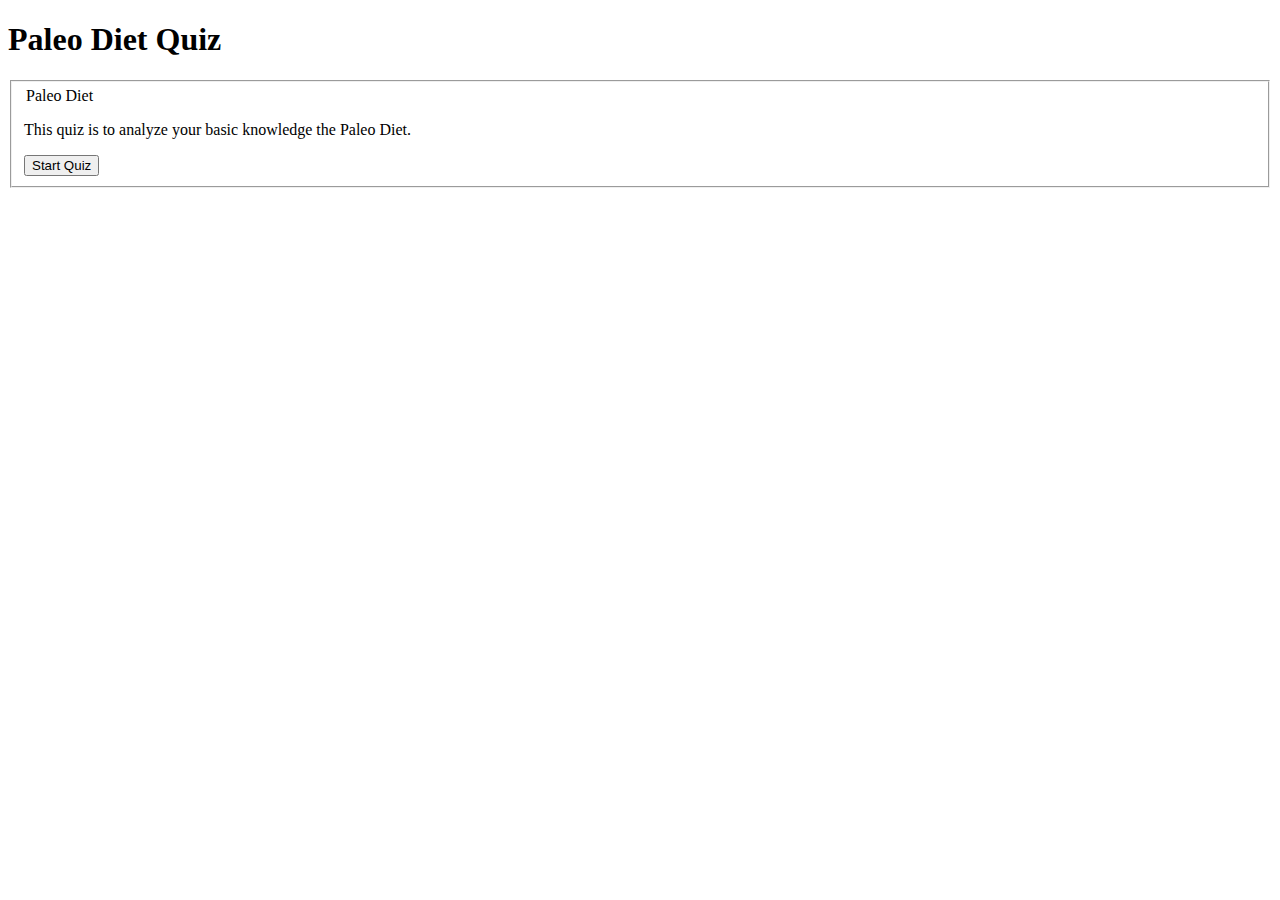
==== index.html @ dd66207c "Create index.html" ====
<!DOCTYPE html>
<html lang="en">
  <head>
    <meta charset="utf-8">
    <meta name="viewport" content="width=device-width">
    <meta name="description" content="Paleo Quiz App">
    <title>Paleo Quiz App:Is the Paleolithic Diet suitable for you? </title>
    <link rel="shortcut icon" href="#">
    <link href="float-grid.css" rel="stylesheet" type="text/css" />
    <link href="index.css" rel="stylesheet" type="text/css" />
  </head>
  <body>
    <header>
      <div class="row">
        <div class="col-12">
          <h1>Paleo Diet Quiz</h1>    
          <div class="question-and-score"></div>
        </div>
      </div>
    </header>

    <main role="main" aria-live="assertive">
      <fieldset>
        <div class="row">
          <div class="col-12">
            <legend>Paleo Diet</legend>
            <p>This quiz is to analyze your basic knowledge the Paleo Diet.</p>
          </div>
        </div>
        <div class="row">
          <div class="col-12">
            <button type="button" id="start"> Start Quiz</button>
          </div>
        </div>
      </fieldset>
    </main>
    <script src="https://ajax.googleapis.com/ajax/libs/jquery/3.3.1/jquery.min.js"></script>
    <script src="store.js"></script>
    <script src="index.js"></script>
  </body>
</html>


 <!--HTML has 3 sections.
Start section
Question section
Final section
Appropriate button clicked on each page will hide that current section
Appropriate button clicked on each page will display new section
Appropriate button clicked on Question page will fill in Question section with new question and answer   -->
<!--
II. Content of Quiz: Questions/Answers
			1. What is the Paleolithic?
				1) The Paleolithic period is characterized from the first manufacture of stone tools to shortly before the development of agriculture
				2) The Paleolithic period occurred between 0.01 million years ago to 1.6 million years ago.
				3) Pleistocene Period
				4) A cult of people devoted to literature
			2. What is the Paleolithic Diet?
				1) Primarily wild game and vegetable foods 
				2) The Paleo-diet primarily had two food groups: meat/fish and vegetable/fish and did not include or rarely included grains.
				3)  Protein contributed twice to five times that of the caloric intake for modern humans for Paleolithic humans and much more cholesterol and less fat
				4) Gluten free, low-card diet
			3. What are some benefits of the Paleolithic diet?
				1) Paleolithic diet allows for increase weight gain
				2) Paleolithic diet allows for Flexibility and mobility
				3) Paleolithic diet improves blood pressure, glucose tolerance, decreased insulin secretion, increased insulin sensitivity and improved lipid profiles.
				4) Does not guarantee you will lose weight, may have cardiovascular benefits, and may prevent or control diabetes..
			4. What are some drawbacks to the Paleolithic diet?
				1) Not suited for modern human sedentary lifestyle
				2) They are problematic as long-term subsistence strategies 
				3) Neglects that modern human diets reflects an omnivorous background with a tremendous diversity of diets suited to particularized environments
				4) None of the above
			5. Who is the Paleolithic diet best suited for?
				1) Short term weight loss and fitness goals
				2) Chronic health issues
				3) Everyone
				4) No one
			6. What types of foods are associated with the Paleolithic diet? 
				1) Vegetables
				2) Fruits
				3) Wild meats
				4) Eggs
				5) Nuts
			7. What types of foods are not associated with the Paleolithic diet?
				1) Refined processed foods (containing refined oils such as shortening, margarine)
				2) Sugars (sucrose, high fructose corn syrup, syrups)
				3) Grains (whole grain, refined grains)
        Dairy (milk, cheese, butter)
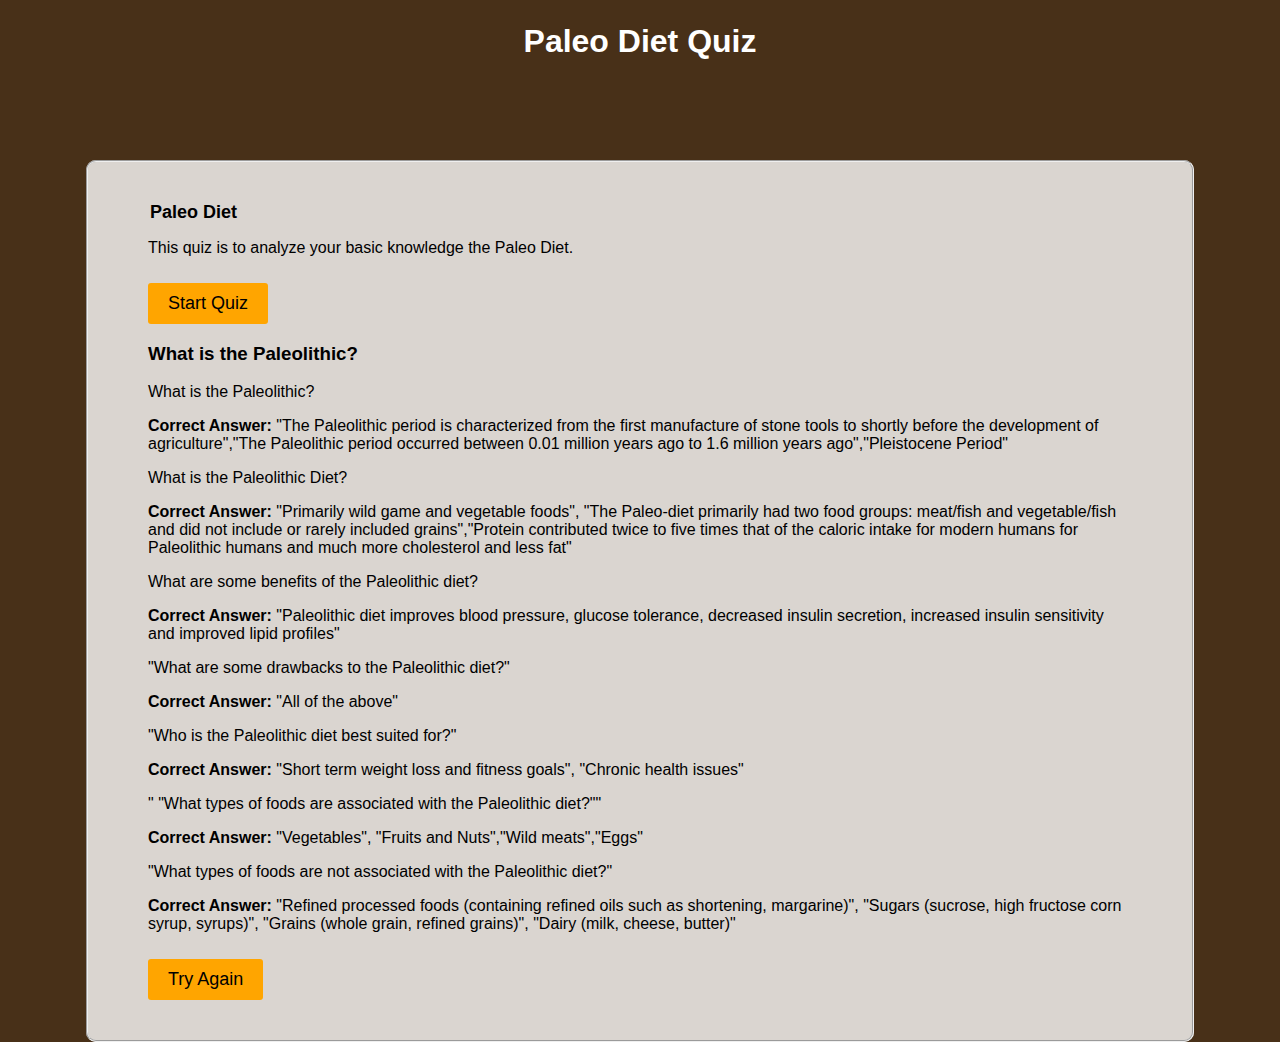
==== commit fc7c6c52: "Update index.html" ====
--- a/index.html
+++ b/index.html
@@ -9,36 +9,6 @@
     <link href="float-grid.css" rel="stylesheet" type="text/css" />
     <link href="index.css" rel="stylesheet" type="text/css" />
   </head>
-  <body>
-    <header>
-      <div class="row">
-        <div class="col-12">
-          <h1>Paleo Diet Quiz</h1>    
-          <div class="question-and-score"></div>
-        </div>
-      </div>
-    </header>
-
-    <main role="main" aria-live="assertive">
-      <fieldset>
-        <div class="row">
-          <div class="col-12">
-            <legend>Paleo Diet</legend>
-            <p>This quiz is to analyze your basic knowledge the Paleo Diet.</p>
-          </div>
-        </div>
-        <div class="row">
-          <div class="col-12">
-            <button type="button" id="start"> Start Quiz</button>
-          </div>
-        </div>
-      </fieldset>
-    </main>
-    <script src="https://ajax.googleapis.com/ajax/libs/jquery/3.3.1/jquery.min.js"></script>
-    <script src="store.js"></script>
-    <script src="index.js"></script>
-  </body>
-</html>
 
 
  <!--HTML has 3 sections.
@@ -87,4 +57,120 @@
 				3) Grains (whole grain, refined grains)
         Dairy (milk, cheese, butter)
 
-        
+add ally-->
+
+  <body>
+    <!--Title with its subtitle-->
+    <header>
+      <div class="row">
+        <div class="col-12">
+          <h1>Paleo Diet Quiz</h1>    
+          <div class="question-and-score"></div>
+        </div>
+      </div>
+    </header>
+
+    <main role="main" aria-live="assertive">
+
+       <!--Start Quiz Section-->
+
+      <fieldset>
+        <div class="row">
+          <div class="col-12">
+            <legend>Paleo Diet</legend>
+            <p>This quiz is to analyze your basic knowledge the Paleo Diet.</p>
+          </div>
+        </div>
+        <div class="row">
+          <div class="col-12">
+            <button type="button" id="start"> Start Quiz</button>
+
+<!--Question Section-->
+
+ <section class='question-section'>
+            <div class='question-answer-container'>
+                <!--question container-->
+                <div class='question-container'>
+                    <h3 class='question'>What is the Paleolithic?</h3>
+                </div>
+
+
+
+                 
+
+
+  <!--Answer Section-->  
+
+  <!--key answers container-->
+                <div class='key-answers-container'>
+
+                    <!--key answer 1 container-->
+                    <div class='key-answer-container 0'>
+                        <p class='key-answer-question'>What is the Paleolithic?</p>
+                        <p class='key-answer-answer'><strong>Correct Answer:</strong> "The Paleolithic period is characterized from the first manufacture of stone tools to shortly before the development of agriculture","The Paleolithic period occurred between 0.01 million years ago to 1.6 million years ago","Pleistocene Period"</p>
+                    </div>
+  <!--key answers container-->
+                <div class='key-answers-container'>
+                    <!--key answer 2 container-->
+                    <div class='key-answer-container 0'>
+                        <p class='key-answer-question'>What is the Paleolithic Diet?</p>
+                        <p class='key-answer-answer'><strong>Correct Answer:</strong>  "Primarily wild game and vegetable foods",	"The Paleo-diet primarily had two food groups: meat/fish and vegetable/fish and did not include or rarely included grains","Protein contributed twice to five times that of the caloric intake for modern humans for Paleolithic humans and much more cholesterol and less fat"</p>
+                    </div>
+  <!--key answers container-->
+                <div class='key-answers-container'>
+                    <!--key answer 3 container-->
+                    <div class='key-answer-container 0'>
+                        <p class='key-answer-question'>What are some benefits of the Paleolithic diet?</p>
+                        <p class='key-answer-answer'><strong>Correct Answer:</strong> "Paleolithic diet improves blood pressure, glucose tolerance, decreased insulin secretion, increased insulin sensitivity and improved lipid profiles"</p>
+                    </div>
+  <!--key answers container-->
+                <div class='key-answers-container'>
+
+                    <!--key answer 4 container-->
+                    <div class='key-answer-container 0'>
+                        <p class='key-answer-question'>"What are some drawbacks to the Paleolithic diet?"</p>
+                        <p class='key-answer-answer'><strong>Correct Answer:</strong> "All of the above"</p>
+                    </div>
+  <!--key answers container-->
+                <div class='key-answers-container'>
+
+                    <!--key answer 5 container-->
+                    <div class='key-answer-container 0'>
+                        <p class='key-answer-question'>"Who is the Paleolithic diet best suited for?"</p>
+                        <p class='key-answer-answer'><strong>Correct Answer:</strong>  "Short term weight loss and fitness goals",	"Chronic health issues"</p>
+                    </div>
+  <!--key answers container-->
+                <div class='key-answers-container'>
+
+                    <!--key answer 6 container-->
+                    <div class='key-answer-container 0'>
+                        <p class='key-answer-question'>" "What types of foods are associated with the Paleolithic diet?""</p>
+                        <p class='key-answer-answer'><strong>Correct Answer:</strong> "Vegetables",	"Fruits and Nuts","Wild meats","Eggs"</p>
+                    </div>
+  <!--key answers container-->
+                <div class='key-answers-container'>
+
+                    <!--key answer 7 container-->
+                    <div class='key-answer-container 0'>
+                        <p class='key-answer-question'>"What types of foods are not associated with the Paleolithic diet?"</p>
+                        <p class='key-answer-answer'><strong>Correct Answer:</strong> "Refined processed foods (containing refined oils such as shortening, margarine)",
+			                  "Sugars (sucrose, high fructose corn syrup, syrups)",
+		                  	"Grains (whole grain, refined grains)",
+		                  	"Dairy (milk, cheese, butter)"</p>
+                    </div>
+
+        <!-- final status container-->
+            <div class='final-status-container'>
+                <!--reset button-->
+                <button class='reset-button'>
+                    Try Again
+                </button>     
+          </div>
+        </div>
+      </fieldset>
+    </main>
+    <script src="https://ajax.googleapis.com/ajax/libs/jquery/3.3.1/jquery.min.js"></script>
+    <script src="store.js"></script>
+    <script src="index.js"></script>
+  </body>
+</html>
--- a/index.css
+++ b/index.css
@@ -0,0 +1,127 @@
+body {
+  font-family: "Roboto", sans-serif;
+  color: black;
+  margin:0;
+  background:cover;
+   background: url(images/food-background-2763.jpg) fixed;
+  background-color: #483018;
+}
+
+header {
+  margin-top: 25px;
+  height:80px;
+  color: white;
+  margin-bottom: 55px;
+}
+
+.row {
+  max-width: 1000px;
+  padding-left: 20px;
+  padding-right: 20px;
+  margin: 0 auto;
+}
+
+header h1 {
+  line-height: 1;
+  top:24px;
+  text-align: center;
+}
+
+header .question-and-score {
+  font-size: 20px;
+  font-weight: 600px;
+  color:white;
+  background: none;
+}
+
+.question-and-score ul {
+  text-align:center;
+  padding-left: 2%;
+  padding-right: 2%;
+}
+
+.question-and-score li {
+  display: inline-block;
+  padding:0 2%;
+}
+
+button {
+  margin-top:10px;
+  height: auto;
+  font-size: 18px;
+  font-weight: 500;
+  text-align: center;
+  color:black;
+  background: orange;
+  border: 0;
+  cursor: pointer;
+  margin-bottom: 0;
+  border-radius:3px;
+  padding: 10px 20px;
+}
+
+fieldset {
+  width:80%;
+  padding: 40px;
+  margin:0 auto;
+  background:rgba(255, 255, 255, 0.8);
+  border-radius: 10px;
+}
+
+legend {
+  font-weight: 700;
+  font-size: 18px;
+}
+
+.question-form .question {
+  margin-bottom: 20px;
+  padding: 0 2%;
+  font-size: 20px;
+  font-weight: 600px;
+}
+
+.options ul {
+  list-style: none;
+  margin:0;
+  text-align:left;
+}
+
+label {
+  font-size:18px;
+}
+
+.options span {
+  display:block;
+  border-radius:5px;
+}
+
+.right-answer {
+ background:ivory;
+ padding: 10px 20px;
+ margin: 5px 20px;
+ border:2px solid greenyellow;
+}
+
+.wrong-answer {
+  background:ivory;
+  padding: 10px;
+  margin: 5px 20px;
+  border:2px solid #fe0000;
+}
+
+.question-form button {
+  float:right;
+}
+
+button:hover:enabled,
+button:focus:enabled{
+  background-color: #ff8d00;
+  -webkit-transition: background 0.1s;
+  -moz-transition: background 0.1s;
+  -o-transition: background 0.1s;
+  transition: background 0.1s;
+}
+
+button:disabled {
+  opacity:0.5;
+}
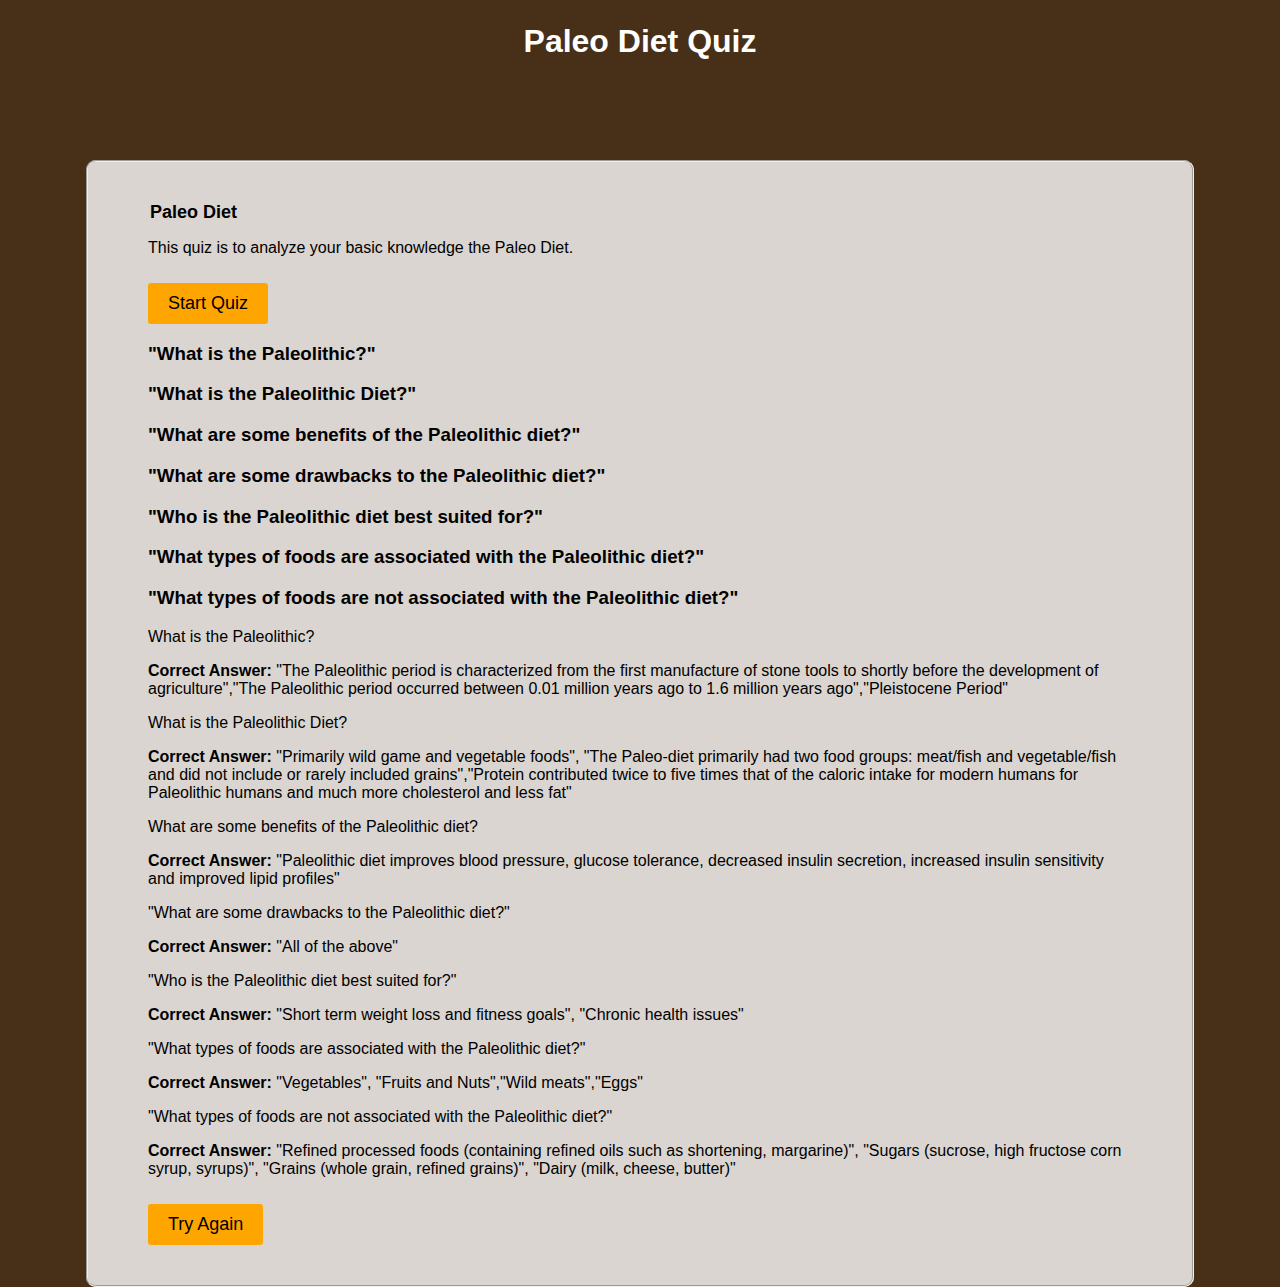
==== commit 457685b0: "Update index.html" ====
--- a/index.html
+++ b/index.html
@@ -89,15 +89,37 @@
 
  <section class='question-section'>
             <div class='question-answer-container'>
-                <!--question container-->
+                <!--question container 1-->
                 <div class='question-container'>
-                    <h3 class='question'>What is the Paleolithic?</h3>
+                    <h3 class='question'>"What is the Paleolithic?"</h3>
                 </div>
-
-
-
+          <div class='question-answer-container'>
+                <!--question container 2 -->
+                <div class='question-container'>
+                    <h3 class='question'>"What is the Paleolithic Diet?"</h3>
+             </div><div class='question-answer-container'>
+                <!--question container 3 -->
+                <div class='question-container'>
+                    <h3 class='question'>"What are some benefits of the Paleolithic diet?"</h3>
+                </div><div class='question-answer-container'>
+                <!--question container 4 -->
+                <div class='question-container'>
+                    <h3 class='question'>"What are some drawbacks to the Paleolithic diet?"</h3>
+                </div><div class='question-answer-container'>
+                <!--question container 5 -->
+                <div class='question-container'>
+                    <h3 class='question'>"Who is the Paleolithic diet best suited for?"</h3>
+                </div><div class='question-answer-container'>
+                <!--question container 6 -->
+                <div class='question-container'>
+                    <h3 class='question'>"What types of foods are associated with the Paleolithic diet?"</h3>
+                </div>
+        <div class='question-answer-container'>
+                <!--question container 7 -->
+                <div class='question-container'>
+                    <h3 class='question'>"What types of foods are not associated with the Paleolithic diet?"</h3>
+                </div>
                  
-
 
   <!--Answer Section-->  
 
@@ -144,7 +166,7 @@
 
                     <!--key answer 6 container-->
                     <div class='key-answer-container 0'>
-                        <p class='key-answer-question'>" "What types of foods are associated with the Paleolithic diet?""</p>
+                        <p class='key-answer-question'>"What types of foods are associated with the Paleolithic diet?"</p>
                         <p class='key-answer-answer'><strong>Correct Answer:</strong> "Vegetables",	"Fruits and Nuts","Wild meats","Eggs"</p>
                     </div>
   <!--key answers container-->
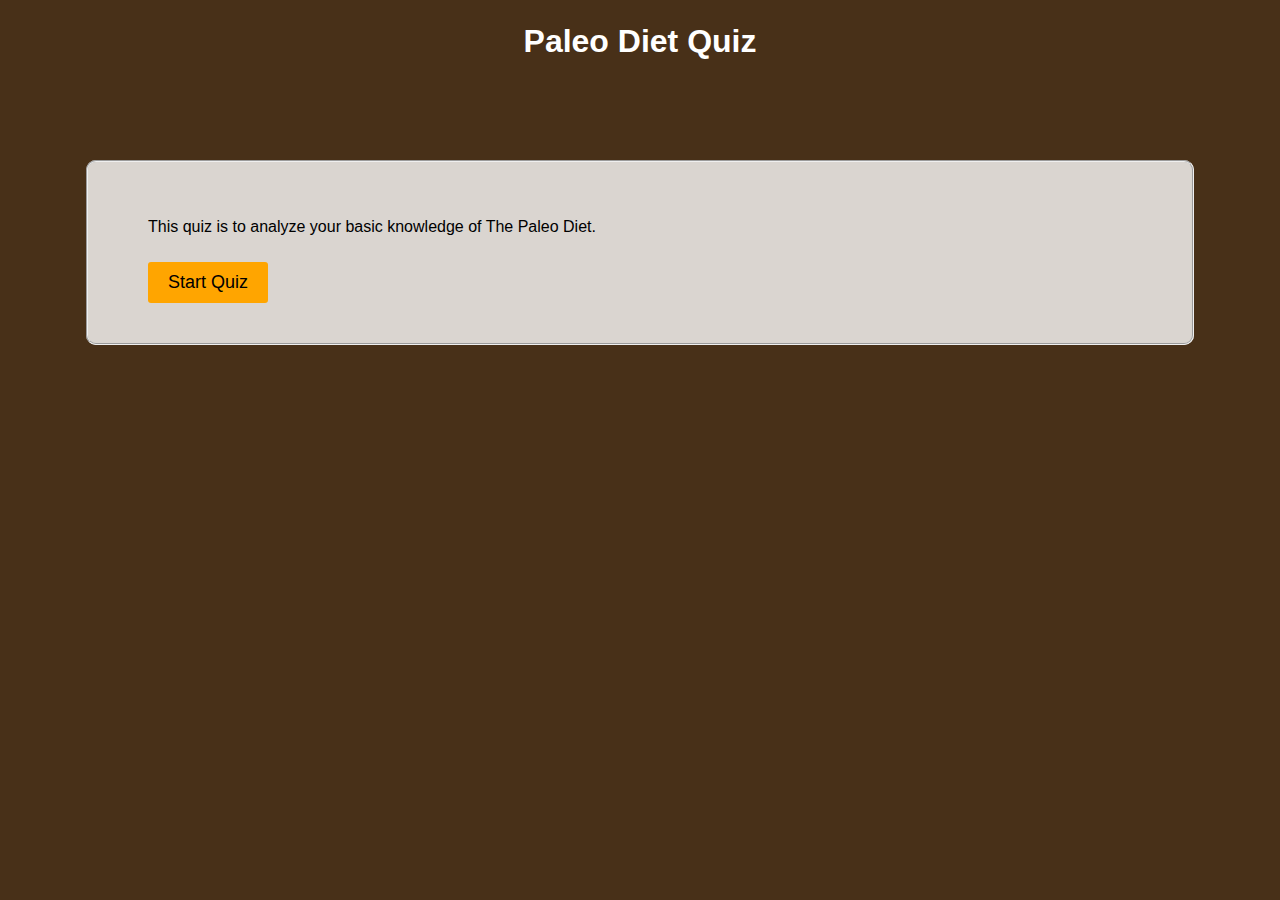
==== commit 1e7bc73a: "Update index.html" ====
--- a/index.html
+++ b/index.html
@@ -3,64 +3,13 @@
   <head>
     <meta charset="utf-8">
     <meta name="viewport" content="width=device-width">
-    <meta name="description" content="Paleo Quiz App">
-    <title>Paleo Quiz App:Is the Paleolithic Diet suitable for you? </title>
+    <meta name="description" content="Paleo Diet App">
+    <title>Paleo Quiz App</title>
     <link rel="shortcut icon" href="#">
     <link href="float-grid.css" rel="stylesheet" type="text/css" />
     <link href="index.css" rel="stylesheet" type="text/css" />
   </head>
-
-
- <!--HTML has 3 sections.
-Start section
-Question section
-Final section
-Appropriate button clicked on each page will hide that current section
-Appropriate button clicked on each page will display new section
-Appropriate button clicked on Question page will fill in Question section with new question and answer   -->
-<!--
-II. Content of Quiz: Questions/Answers
-			1. What is the Paleolithic?
-				1) The Paleolithic period is characterized from the first manufacture of stone tools to shortly before the development of agriculture
-				2) The Paleolithic period occurred between 0.01 million years ago to 1.6 million years ago.
-				3) Pleistocene Period
-				4) A cult of people devoted to literature
-			2. What is the Paleolithic Diet?
-				1) Primarily wild game and vegetable foods 
-				2) The Paleo-diet primarily had two food groups: meat/fish and vegetable/fish and did not include or rarely included grains.
-				3)  Protein contributed twice to five times that of the caloric intake for modern humans for Paleolithic humans and much more cholesterol and less fat
-				4) Gluten free, low-card diet
-			3. What are some benefits of the Paleolithic diet?
-				1) Paleolithic diet allows for increase weight gain
-				2) Paleolithic diet allows for Flexibility and mobility
-				3) Paleolithic diet improves blood pressure, glucose tolerance, decreased insulin secretion, increased insulin sensitivity and improved lipid profiles.
-				4) Does not guarantee you will lose weight, may have cardiovascular benefits, and may prevent or control diabetes..
-			4. What are some drawbacks to the Paleolithic diet?
-				1) Not suited for modern human sedentary lifestyle
-				2) They are problematic as long-term subsistence strategies 
-				3) Neglects that modern human diets reflects an omnivorous background with a tremendous diversity of diets suited to particularized environments
-				4) None of the above
-			5. Who is the Paleolithic diet best suited for?
-				1) Short term weight loss and fitness goals
-				2) Chronic health issues
-				3) Everyone
-				4) No one
-			6. What types of foods are associated with the Paleolithic diet? 
-				1) Vegetables
-				2) Fruits
-				3) Wild meats
-				4) Eggs
-				5) Nuts
-			7. What types of foods are not associated with the Paleolithic diet?
-				1) Refined processed foods (containing refined oils such as shortening, margarine)
-				2) Sugars (sucrose, high fructose corn syrup, syrups)
-				3) Grains (whole grain, refined grains)
-        Dairy (milk, cheese, butter)
-
-add ally-->
-
   <body>
-    <!--Title with its subtitle-->
     <header>
       <div class="row">
         <div class="col-12">
@@ -71,122 +20,16 @@
     </header>
 
     <main role="main" aria-live="assertive">
-
-       <!--Start Quiz Section-->
-
       <fieldset>
         <div class="row">
           <div class="col-12">
-            <legend>Paleo Diet</legend>
-            <p>This quiz is to analyze your basic knowledge the Paleo Diet.</p>
+            <legend></legend>
+            <p>This quiz is to analyze your basic knowledge of The Paleo Diet.</p>
           </div>
         </div>
         <div class="row">
           <div class="col-12">
             <button type="button" id="start"> Start Quiz</button>
-
-<!--Question Section-->
-
- <section class='question-section'>
-            <div class='question-answer-container'>
-                <!--question container 1-->
-                <div class='question-container'>
-                    <h3 class='question'>"What is the Paleolithic?"</h3>
-                </div>
-          <div class='question-answer-container'>
-                <!--question container 2 -->
-                <div class='question-container'>
-                    <h3 class='question'>"What is the Paleolithic Diet?"</h3>
-             </div><div class='question-answer-container'>
-                <!--question container 3 -->
-                <div class='question-container'>
-                    <h3 class='question'>"What are some benefits of the Paleolithic diet?"</h3>
-                </div><div class='question-answer-container'>
-                <!--question container 4 -->
-                <div class='question-container'>
-                    <h3 class='question'>"What are some drawbacks to the Paleolithic diet?"</h3>
-                </div><div class='question-answer-container'>
-                <!--question container 5 -->
-                <div class='question-container'>
-                    <h3 class='question'>"Who is the Paleolithic diet best suited for?"</h3>
-                </div><div class='question-answer-container'>
-                <!--question container 6 -->
-                <div class='question-container'>
-                    <h3 class='question'>"What types of foods are associated with the Paleolithic diet?"</h3>
-                </div>
-        <div class='question-answer-container'>
-                <!--question container 7 -->
-                <div class='question-container'>
-                    <h3 class='question'>"What types of foods are not associated with the Paleolithic diet?"</h3>
-                </div>
-                 
-
-  <!--Answer Section-->  
-
-  <!--key answers container-->
-                <div class='key-answers-container'>
-
-                    <!--key answer 1 container-->
-                    <div class='key-answer-container 0'>
-                        <p class='key-answer-question'>What is the Paleolithic?</p>
-                        <p class='key-answer-answer'><strong>Correct Answer:</strong> "The Paleolithic period is characterized from the first manufacture of stone tools to shortly before the development of agriculture","The Paleolithic period occurred between 0.01 million years ago to 1.6 million years ago","Pleistocene Period"</p>
-                    </div>
-  <!--key answers container-->
-                <div class='key-answers-container'>
-                    <!--key answer 2 container-->
-                    <div class='key-answer-container 0'>
-                        <p class='key-answer-question'>What is the Paleolithic Diet?</p>
-                        <p class='key-answer-answer'><strong>Correct Answer:</strong>  "Primarily wild game and vegetable foods",	"The Paleo-diet primarily had two food groups: meat/fish and vegetable/fish and did not include or rarely included grains","Protein contributed twice to five times that of the caloric intake for modern humans for Paleolithic humans and much more cholesterol and less fat"</p>
-                    </div>
-  <!--key answers container-->
-                <div class='key-answers-container'>
-                    <!--key answer 3 container-->
-                    <div class='key-answer-container 0'>
-                        <p class='key-answer-question'>What are some benefits of the Paleolithic diet?</p>
-                        <p class='key-answer-answer'><strong>Correct Answer:</strong> "Paleolithic diet improves blood pressure, glucose tolerance, decreased insulin secretion, increased insulin sensitivity and improved lipid profiles"</p>
-                    </div>
-  <!--key answers container-->
-                <div class='key-answers-container'>
-
-                    <!--key answer 4 container-->
-                    <div class='key-answer-container 0'>
-                        <p class='key-answer-question'>"What are some drawbacks to the Paleolithic diet?"</p>
-                        <p class='key-answer-answer'><strong>Correct Answer:</strong> "All of the above"</p>
-                    </div>
-  <!--key answers container-->
-                <div class='key-answers-container'>
-
-                    <!--key answer 5 container-->
-                    <div class='key-answer-container 0'>
-                        <p class='key-answer-question'>"Who is the Paleolithic diet best suited for?"</p>
-                        <p class='key-answer-answer'><strong>Correct Answer:</strong>  "Short term weight loss and fitness goals",	"Chronic health issues"</p>
-                    </div>
-  <!--key answers container-->
-                <div class='key-answers-container'>
-
-                    <!--key answer 6 container-->
-                    <div class='key-answer-container 0'>
-                        <p class='key-answer-question'>"What types of foods are associated with the Paleolithic diet?"</p>
-                        <p class='key-answer-answer'><strong>Correct Answer:</strong> "Vegetables",	"Fruits and Nuts","Wild meats","Eggs"</p>
-                    </div>
-  <!--key answers container-->
-                <div class='key-answers-container'>
-
-                    <!--key answer 7 container-->
-                    <div class='key-answer-container 0'>
-                        <p class='key-answer-question'>"What types of foods are not associated with the Paleolithic diet?"</p>
-                        <p class='key-answer-answer'><strong>Correct Answer:</strong> "Refined processed foods (containing refined oils such as shortening, margarine)",
-			                  "Sugars (sucrose, high fructose corn syrup, syrups)",
-		                  	"Grains (whole grain, refined grains)",
-		                  	"Dairy (milk, cheese, butter)"</p>
-                    </div>
-
-        <!-- final status container-->
-            <div class='final-status-container'>
-                <!--reset button-->
-                <button class='reset-button'>
-                    Try Again
-                </button>     
           </div>
         </div>
       </fieldset>
